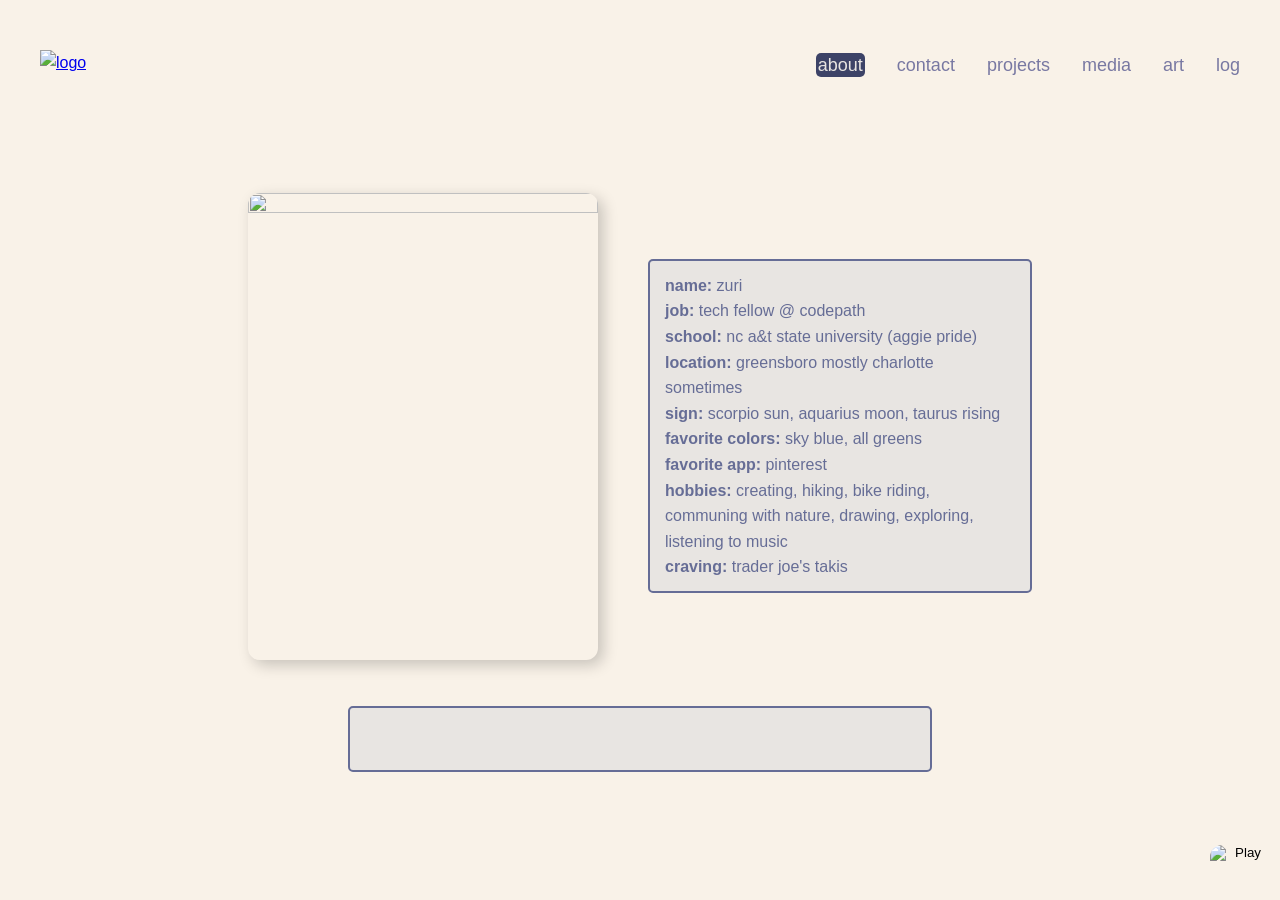
==== knowledgecodebase/zurisite1.5/about.html @ 896b9f81 "files for cli rag proj" ====
<!DOCTYPE html>
<html lang="en-US">
<head>
    <meta charset="UTF-8">
    <meta name="viewport" content="width=device-width, initial-scale=1.0">
    <meta name="view-transition" content="same-origin">
    <link rel="stylesheet" href="styles.css">
    <link rel="icon" type="image/png" href="assets/favicon.ico">
    <link rel="stylesheet" href="mediaqueries.css">
</head>
    <header class="bignav">
        <title>
            about
        </title>
        <a href="index.html">
            <img href="index.html" src="assets/myname.png" alt="logo" class="logo">
        </a>
        <nav>
            <ul class="nav-links">
                <li><a href="about.html" class="active">about</a></li>
                <li><a href="contact.html">contact</a></li>
                <li><a href="projects.html">projects</a></li>
                <li><a href="media.html">media</a></li>
                <li><a href="art.html">art</a></li>
                <li><a href="log.html">log</a></li>
            </ul>
        </nav> 
        <nav id="hamburger-nav">
            <div class="hamburger-menu">
                <div class="hamburger-icon" onclick="toggleMenu()">
                    <span></span>
                    <span></span>
                    <span></span>
                </div>
                <div class="menu-links">
                    <ul>
                        <li><a href="contact.html" onclick="toggleMenu()">contact</a></li>
                        <li><a href="projects.html" onclick="toggleMenu()">projects</a></li>
                        <li><a href="media.html" onclick="toggleMenu()">media</a></li>
                        <li><a href="art.html" onclick="toggleMenu()">art</a></li>
                        <li><a href="log.html" onclick="toggleMenu()">log</a></li>
                    </ul>
                </div>
            </div>
        </nav>
    </header>   
    <body>
        <div> 
            <style>
            h1 {
                border-radius: 12px;
                text-align: center;
                width: 450px;
                height: 65px;
                margin: auto;
                text-decoration: underline;
                }
            </style>
            <div class="music-player">
                <audio id="music" autoplay muted loop>
                    <source src="assets/songs/undercontrol.flac" type = "audio/flac">
                </audio>
                <button id="play-pause" onclick="toggleMusic()">
                    <img can-move id="play-icon" src="assets/voldown.png" alt="Play">
                </button>
            </div>
            <br>
            <div class="parent">
                    <p> 
                        <img src="assets/self.JPG" width="1440" height="1920" alt="" class="img-style"> 
                    </p>
                <div class="favorites-paragraph">
                    <p>
                    <strong>name:</strong> zuri
                    <br>
                    <strong>job:</strong> tech fellow @ codepath
                    <br>
                    <strong>school:</strong> nc a&t state university (aggie pride)
                    <br>
                    <strong>location:</strong> greensboro mostly charlotte sometimes
                    <br>
                    <strong>sign:</strong> scorpio sun, aquarius moon, taurus rising
                    <br>
                    <strong>favorite colors:</strong> sky blue, all greens
                    <br>
                    <strong>favorite app:</strong> pinterest
                    <br>
                    <strong>hobbies:</strong> creating, hiking, bike riding, communing with nature, drawing, exploring, listening to music
                    <br>
                    <strong>craving:</strong> trader joe's takis
                    </p>  
                </div>
            </div>
            <div class="about-paragraph">
                <p>
                    <strong>hey im zuri!</strong> this is my website or portfolio whatever you want to call it. i've always been a creative at heart, and 
                    this is a great way to bridge the gap between my hobbies and also to explore coding as an art form. there's a little bit of 
                    everything here, but of course new features/things are always being added so it will grow as i do. 
                    this site is supposed to serve as a hub for all of my projects, coding and otherwise. enjoy!
                </p>
            </div>
        </div>    
        <script src="script.js"></script>
        <script>
            const text = document.querySelector('.about-paragraph p')
            const fullText = text.textContent
            text.textContent = ''

            let i = 0
            const type = () => {
            if (i < fullText.length) {
                text.textContent += fullText[i]
                i++
                setTimeout(type, 30 + Math.random() * 60)
            }
            }
            type()
        </script>
    </body>
</html>
---- knowledgecodebase/zurisite1.5/styles.css ----
/*general styling*/
/*
h1 {
    border: 3px solid  #307848;
    border-radius: 12px;
    text-align: center;
    width: 450px;
    height: 65px;
    margin: auto;
    background-image: linear-gradient(#307848, #6bbd6f);
}
*/

h2{
    font-size: 24px;
    text-align:center;
    color:#666D96;

}

h3{
    font-size: 20px;
    text-align:center;
    color:#666D96;

}

h4{
    font-size: 16px;
    text-align:center;
    color:#666D96;

}

body {
    font-family:'Segoe UI', Tahoma, Verdana, sans-serif ;
    font-size: 16px;
    line-height: 1.6;
    margin: 0px;
    padding: 0px;
    background-color:#F9F2E8;
    color: #666D96;
    text-align: center;
    list-style: circle;
    
}


strong{
    font-family:sans-serif;
    text-align: center;
    font-size: 16px;
    color:#666D96;
}

small{
    font-style: italic;
}


/*socials for contact page*/
 p a{
    display:block; 
    text-decoration:double;
    color:#666D96;
    font-weight: bold;
    padding: 5px;
    transition: color 0.3s ease;
    border-radius: 5px;
    margin: 5px;
    align-items: center;
    gap: 8px;
    font-size: 35px;

}

p a:hover{
    color: #3d4367;

}



/*nav bar*/

.logo{
    width: 100px;
    height:auto;
    object-fit: contain;
    border-radius: 0;
    box-shadow: none;
    transition:  0.3s ease;
}

.logo:hover{
    transform: scale(1.5);

}




.bignav{
    top: 100%;
    display: flex;
    justify-content: space-between;
    align-items: center;
    gap: 20px;
    padding: 20px 40px;
    box-sizing: border-box;
    position: static;
    top: 0;
    z-index: 1000;
    font-weight: 400;
    
}



ul li a{
    list-style: none;
    color: #7878A2;
    text-decoration: none;
    font-size: 18px;
    transition: 0.3s;
    display: inline;
}

ul li a:hover{
    text-decoration: underline;
    color: #3d4367;
}

ul li a.active{
    background-color: #3d4367;          
    border-radius: 5px;     
    padding: 2px;
    color: #E8E5E2;
    text-decoration: none;
}


/*misellanious*/ 


section {
    padding:20px;
    text-align: center;

}

img {
    width: 35%;
    height: 25%;
    border-radius: 12px;
    max-width: 500px;
    object-fit:cover;
    
    
}

iframe{
    width: 50%;
    height: 500px;
    border-radius: 12px;
    margin: 0px;
    box-shadow: 5px 5px 15px rgba(0, 0, 0, 0.2);
}

hr{
    border-style: solid;
    color: #666D96;
}



/*classes*/

/*image style for about page*/
.img-style {
    width: 350px; /* Adjust based on actual image size */
    height: auto; /* Maintains aspect ratio */
    border-radius: 12px;
    box-shadow: 5px 5px 15px rgba(0, 0, 0, 0.2);
    object-fit: cover;

   
}



/*about me page*/
.favorites-paragraph{

    background-color: #E8E5E2;
    border: 2px solid #666D96;
    text-align: left;
    padding: 15px;
    border-radius: 5px;
    width: 350px; /* Make both sections the same width */
    height: 300px; /* Adjusts height dynamically */
    font-size: 16px;
    display: flex;
    flex-direction: column;
    justify-content: center;


}

.about-paragraph{
    width: 550px;
    height: auto;
    font-size: 16px;
    background-color: #E8E5E2;
    border: 2px solid #666D96;
    text-align: center;
    padding: 15px;
    border-radius: 5px;
    justify-content: center;
    margin: 0 auto;
    display: flex;


}

.parent{
    display: flex;
    justify-content: center;
    align-items: center; /* Centers items vertically */
    gap: 50px;
    flex-wrap: wrap; /* Ensures it adapts on smaller screens */
    margin: 25px 30px 30px 30px; 
    
}



.reg-paragraph{
    text-align: left;
    font-size: 12;
    font-weight:lighter;
    display:list-item;
}

.name-img{
    width: 35%;
    height: 25%;
    border-radius: 12px;
    max-width: 500px;
    object-fit: cover;
    transition: 0.5s ease-in-out;

}

.name-img:hover{
    transform: scale(1.2);

}


/*box at the top class*/
.myDiv {
    background-image: linear-gradient(#7f7068, #B6AD90);    
    text-align: center;
    font-size: 30px;
    padding:12px 12px;
    border-radius: 10px;
    /*display:list-item;*/
  }

.home-grid{
    display: grid;
    grid-template-columns: repeat(6, 1fr)                                                                                                                                                                                                                                                                                                                                                                                                                                                                             ;
    gap: 8px;
    padding: 10px;
}

.home-img{
    width: 50%;
    height: auto;
    align-items: center;
    transition: all 0.5s ease-in-out;

}

.home-img:hover{
    transform: scale(1.2);
    transition: all 0.5s ease-in-out;
}


.welcome-img{
    width: 150%;
    height: auto;
}


.contact-wrapper {
    display: flex;
    flex-direction: row;
    justify-content: center;
    align-items: flex-start;
    gap: 50px;
    margin: 35px auto;
    max-width: 600px;
    width: fit-content;
}

.contact-container {
    width: 250px;
    height: auto;
    margin: 0;                          /* was 35px auto */
    padding: 20px;
    background: #E8E5E2;
    border-radius: 15px;
    box-shadow: 7px 7px 25px rgba(0, 0, 0, 0.1);
}

.form-container {
    width: 250px;
    padding: 20px;
    background: #E8E5E2;
    border-radius: 15px;
    box-shadow: 7px 7px 25px rgba(0, 0, 0, 0.1);
}

.form-container form {
    display: flex;
    flex-direction: column;
    gap: 10px;
}

.form-container input,
.form-container textarea {
    color: #7878A2;
    width: 100%;
    padding: 8px 10px;
    border: none;
    border-radius: 8px;
    background: #f5f3f1;
    font-family: inherit;
    font-size: 0.85rem;
    box-sizing: border-box;
    outline: none;
}

.form-container button {
    align-self: center;
    padding: 3px 10px;
    color: #3d4367;
    border: none;
    background-color:#E8E5E2;
    font-family: inherit;
    font-size: 1 rem;
    cursor: pointer;
    box-shadow: none;
}

.form-container button:hover {
    text-decoration: underline;
}

/* burger menu */

#hamburger-nav{
    display: none;

}

.hamburger-menu{
    position: fixed;
    display: inline-block;
    top: 20px;
    right: 20px;
    margin: auto;
    z-index: 1000;
    transform: translateZ(0);
    
    

}

.hamburger-icon{
    display: flex;
    justify-content: flex-end;
    flex-direction: column;
    justify-content: space-between;
    height: 24px;
    width: 30px;
    cursor: pointer;

    
}

.hamburger-icon span{
    width: 100%;
    height: 2px;
    background-color: #7878A2;
    transition: all 0.3 ease-in-out;
    
}

.menu-links{
    position: fixed;
    top: 100%;
    right: 0;
    width: fit-content;
    max-height: 0;
    overflow: hidden;
    transition: all 0.3s ease-in-out;

}

.menu-links a{
    display: block;
    padding: 10px;
    text-align: center;
    font-size: 1.5 rem;
    color: #7878A2;
    text-decoration: none;
    transition: all 0.3 ease-in-out;
    
}

.menu-links li{
    list-style: none;
}

.menu-links.open{
    max-height: 300px;
    

}

.hamburger-icon.open span:first-child{
    transform: rotate(45deg) translate(10px, 5px);
}

.hamburger-icon.open span:nth-child(2){
    opacity: 0;
}
.hamburger-icon.open span:last-child{
    transform: rotate(-45deg) translate(10px, -5px);
}


.hamburger-icon span:first-child{
    transform: none;
}
.hamburger-icon span:first-child{
    opacity: 1;
}
.hamburger-icon span:first-child{
    transform: none;
}

.nav-links{
    display: flex;
    gap: 2rem;
    list-style: none;
    font-size: 1.5rem;
}

/*project page*/


.filter-bar {
    display: flex;
    gap: 8px;
    margin-bottom: 1.5rem;
    flex-wrap: wrap;
    justify-content: center;
}

.filter-btn {
    font-family: 'DM Mono', monospace;
    font-size: 12px;
    padding: 5px 14px;
    border-radius: 20px;
    border: 0.5px solid #b0adc8;
    background: transparent;
    color: #6b6894;
    cursor: pointer;
    transition: all 0.2s;
    letter-spacing: 0.03em;
    width: 75px;
    height: 40px;
}
.filter-btn:hover {
    background: #e8e4f5;
    color: #3d3a6b;
}
.filter-btn.active {
    background: #4a4478;
    color: #e8e4f8;
    border-color: #4a4478;
}
 
.cards-grid {
    display: grid;
    grid-template-columns: repeat(auto-fill, minmax(240px, 1fr));
    gap: 16px;
    padding: 10px;
}
 
.card-wrap {
    perspective: 900px;
    height: 220px;
}

.card-wrap.hidden {
    display: none;
}
 
.card-inner {
    width: 100%;
    height: 100%;
    position: relative;
    transform-style: preserve-3d;
    transition: transform 0.5s cubic-bezier(0.4, 0, 0.2, 1);
    cursor: pointer;
}
.card-wrap:hover .card-inner {
    transform: rotateY(180deg);
}
 
.card-face {
    position: absolute;
    width: 100%;
    height: 100%;
    backface-visibility: hidden;
    border-radius: 12px;
    border: 0.5px solid #FAF2E9;
    background: #E8E5E2;
    padding: 1.25rem;
    box-sizing: border-box;
    display: flex;
    flex-direction: column;
 
      /* =============================================
         BACKGROUND IMAGE — edit per card
         Replace 'none' with url('your-image.jpg')
         The overlay keeps text readable.
         ============================================= */
    background-image: none;
    background-size: cover;
    background-position: center;
}

    /* Semi-transparent overlay so text stays readable over images.
       Increase the alpha (last value) to darken more, e.g. rgba(245,243,235,0.88) */
.card-face::before {
    content: '';
    position: absolute;
    inset: 0;
    border-radius: 12px;
    background: rgba(245, 243, 235, 0.82);
    z-index: 0;
}

 /* Push all card content above the overlay */
.card-face > * {
    position: relative;
    z-index: 1;
}
    
 
.card-back {
    transform: rotateY(180deg);
}
 
.card-tag {
    font-family: 'DM Mono', monospace;
    font-size: 11px;
    letter-spacing: 0.06em;
    color: #7878A2;
    text-transform: lowercase;
    margin-bottom: auto;
}
 
.card-name {
    font-size: 20px;
    font-weight: 600;
    color: #666D96;
    margin: 0 0 6px;
    line-height: 1.2;
}
 
.card-stack {
    font-family: 'DM Mono', monospace;
    font-size: 11px;
    color: #7878A2;
    letter-spacing: 0.04em;
}
 
.card-desc {
    font-size: 13px;
    color: #7878A2;
    line-height: 1.6;
    flex: 1;
    margin: 0 0 1rem;
}
 
.github-link {
    display: inline-flex;
    align-items: center;
    gap: 6px;
    font-family: 'DM Mono', monospace;
    font-size: 11px;
    letter-spacing: 0.04em;
    color: #7878A2;
    text-decoration: none;
    border: 0.5px solid #666D96;
    border-radius: 6px;
    padding: 6px 12px;
    width: fit-content;
    transition: 0.35s;

    
}
.github-link:hover {
    background: #ede9f9;
}
 
.hint {
    font-family: 'DM Mono', monospace;
    font-size: 11px;
    color: #7878A2;
    text-align: right;
    margin-bottom: 0.75rem;
    letter-spacing: 0.03em;
    padding: 10px;
}

.project-paragraph{
    border: 5px outset #8A8C6F; 
    text-align: left;
    padding:10px 10px;
    margin-right: 30px;
    border-radius: 5px;
    width: 50%;
    float: left;
}


.project-grid{
    display:grid;
    grid-template-columns: repeat(2, 1fr);
    gap: 20px;
    margin: 20px;
}

@media (max-width:  768px){
    nav{
        display: none;
    }

    .project-grid{
        grid-template-columns: 1fr;
    }
}


.project-card{
    border: 2px solid #8A8C6F;
    background: #B6AD90;
    padding: 20px;
    border-radius: 12px;
    text-align:left;
}

.caption{
    color:#7878A2;
    font-weight:lighter;
    padding: 5px;
    text-align: center;
    gap: 8px;
    font-size: 15px;
}

.link a{
    color:#666D96;
    font-weight: 300px;
    transition: color 0.2s ease;
    font-size: 15px;
    text-align: center;
    text-decoration: none;


}

.link a:hover{
    border-radius: 10px;
    text-decoration: underline;
    filter: brightness(1.2);
}


/*animations*/

@keyframes fadeIn {
    from{
        opacity: 0;
    }
    to {
        opacity: 1;
    }
    
}

.fade-in{
    animation:fadeIn 1s ease-in-out;

}

.containerforproj{
    margin-top: 20px;
}

.log-container{
    display: flex;
    width: 700px;
    height: 500px;
    border-radius: 7px;
    box-shadow: 5px 5px 20px rgba(0, 0, 0, 0.2);
    position: relative;
    background-color: #E8E5E2;
    border:#666D96 solid 2px;
    margin: auto;
    
}

.log-content {
    flex: 1;
    padding: 10px;
    overflow-x: hidden;
    overflow-y: auto;
    color: #666D96;
    font-size: 16px;
}



    .log-content p {
        color:  #666D96;
        font-weight:600;
        font-size: 16px;
        line-height: 20px;
        letter-spacing: 0.4px;
        font-family:monospace;
        text-align: left;
        
        

    }

::-webkit-scrollbar{
    display: none;
    width: 10px;
    background-color: #7878A2;
}

::-webkit-scrollbar-thumb{
    background-color: #666D96;
    border-radius: 10px;
}

.img-style2{
    width: 100%; /* Adjust based on actual image size */
    height: auto; /* Maintains aspect ratio */
    border-radius: 12px;
    margin: auto;
    align-items: center;
}

.media-card{
    text-align: left;
    align-items: center;
    display: flex;
    gap: 10px;
}

.title-row{
    display: flex;
    align-items: center;
    gap: 10px;
}

svg{
    transition: 0.5s ease-in-out;

}

svg:hover{
    transform: scale(1.2);
    filter: brightness(1.2);
    
}



/*buttons
button{
    background-color: #FAF2E9;
    margin-top: 10px;
    width: 150px;
    height: 75px;
    color: #666D96;
    font-family:'Segoe UI', Tahoma, Verdana, sans-serif;
    text-align: center;
    border-radius: 17px;
    box-shadow: 5px 5px 15px rgba(0, 0, 0, 0.2);
    border:#FAF2E9;
    cursor: pointer;
    padding: 12px 20px;
}

button:hover{
    background-color: #E8E5E2;
    border-radius: 12px;

}
*/


.music-player{
    position: fixed;
    right: 40px;
    bottom: 25px;
    width: 30px;
    height: 30px;
    border: none;
    background: rgba(255, 255, 255, 0);
    z-index: 1000;


}

#play-pause img {
    border: none;
    cursor: pointer;
    width: 60px;
    height: 60px;
    display: block;
    padding: 0;
    transition: transform 0.3s ease, filter 0.3s ease; 
}

#play-pause img:hover {
    transform: scale(1.15); /* Scales the button up by 15% */
    filter: brightness(1.2); /* Slightly brightens the icon/image on hover */
}

    

#play-pause{
    background:none;
    border: none;
    padding: 0;
    margin: 0;
    cursor: pointer;
    display: block;
}



.masonry {
    /* Required styles */
    display: grid;
    overflow: hidden;
    gap: 10px; /* optional, but looks better */
    grid-template-columns: repeat(auto-fill, minmax(200px, 1fr));
    padding: 10px;

}

.frame {
    /* Required styles */
    position: relative; /* make frame position relative */
    aspect-ratio: var(--width) / var(--height);

    & img {
        width: 100%;
        height: 100%;
        object-fit: cover;
        display: block;
    }
}

.media-sibling{
    display:flex;
    flex-direction: column; 
    gap: 20px;
}

.media-parent{
    padding: 10px;
    margin: auto;
    display: flex;
    flex-direction: row;
    justify-content: center;
    gap: 30px;
}
---- knowledgecodebase/zurisite1.5/mediaqueries.css ----
@media screen and (max-width: 1200px){
    #bignav{
        display: none;

    }

    #hamburger-nav{
        display: flex;

    }
}

.contact-wrapper{
    flex-direction: row;
    align-items: center;
}
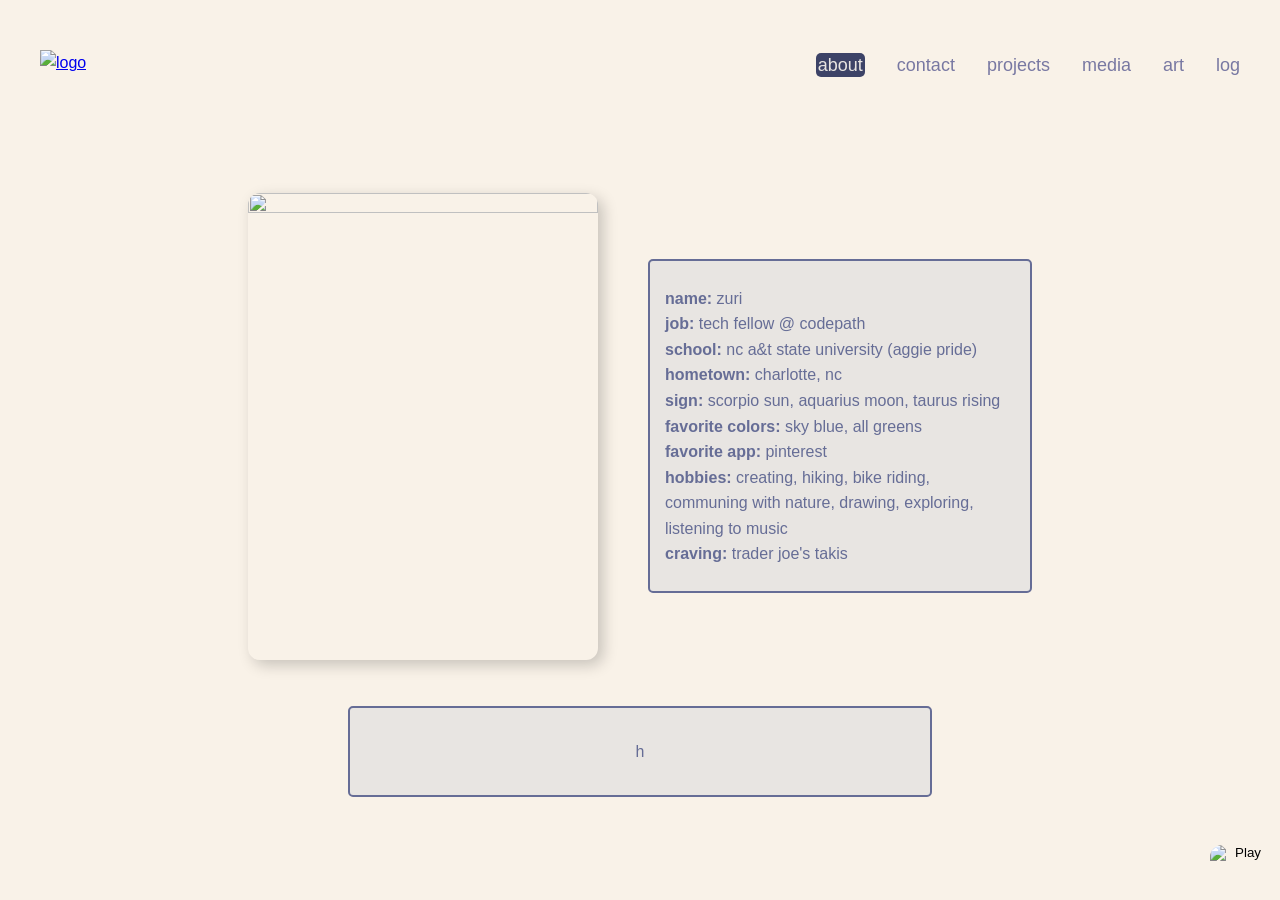
==== commit 477e3d59: "i keep having to reupload this corpus????" ====
--- a/knowledgecodebase/zurisite1.5/about.html
+++ b/knowledgecodebase/zurisite1.5/about.html
@@ -1,120 +1,110 @@
-<!DOCTYPE html>
-<html lang="en-US">
-<head>
-    <meta charset="UTF-8">
-    <meta name="viewport" content="width=device-width, initial-scale=1.0">
-    <meta name="view-transition" content="same-origin">
-    <link rel="stylesheet" href="styles.css">
-    <link rel="icon" type="image/png" href="assets/favicon.ico">
-    <link rel="stylesheet" href="mediaqueries.css">
-</head>
-    <header class="bignav">
-        <title>
-            about
-        </title>
-        <a href="index.html">
-            <img href="index.html" src="assets/myname.png" alt="logo" class="logo">
-        </a>
-        <nav>
-            <ul class="nav-links">
-                <li><a href="about.html" class="active">about</a></li>
-                <li><a href="contact.html">contact</a></li>
-                <li><a href="projects.html">projects</a></li>
-                <li><a href="media.html">media</a></li>
-                <li><a href="art.html">art</a></li>
-                <li><a href="log.html">log</a></li>
-            </ul>
-        </nav> 
-        <nav id="hamburger-nav">
-            <div class="hamburger-menu">
-                <div class="hamburger-icon" onclick="toggleMenu()">
-                    <span></span>
-                    <span></span>
-                    <span></span>
-                </div>
-                <div class="menu-links">
-                    <ul>
-                        <li><a href="contact.html" onclick="toggleMenu()">contact</a></li>
-                        <li><a href="projects.html" onclick="toggleMenu()">projects</a></li>
-                        <li><a href="media.html" onclick="toggleMenu()">media</a></li>
-                        <li><a href="art.html" onclick="toggleMenu()">art</a></li>
-                        <li><a href="log.html" onclick="toggleMenu()">log</a></li>
-                    </ul>
-                </div>
-            </div>
-        </nav>
-    </header>   
-    <body>
-        <div> 
-            <style>
-            h1 {
-                border-radius: 12px;
-                text-align: center;
-                width: 450px;
-                height: 65px;
-                margin: auto;
-                text-decoration: underline;
-                }
-            </style>
-            <div class="music-player">
-                <audio id="music" autoplay muted loop>
-                    <source src="assets/songs/undercontrol.flac" type = "audio/flac">
-                </audio>
-                <button id="play-pause" onclick="toggleMusic()">
-                    <img can-move id="play-icon" src="assets/voldown.png" alt="Play">
-                </button>
-            </div>
-            <br>
-            <div class="parent">
-                    <p> 
-                        <img src="assets/self.JPG" width="1440" height="1920" alt="" class="img-style"> 
-                    </p>
-                <div class="favorites-paragraph">
-                    <p>
-                    <strong>name:</strong> zuri
-                    <br>
-                    <strong>job:</strong> tech fellow @ codepath
-                    <br>
-                    <strong>school:</strong> nc a&t state university (aggie pride)
-                    <br>
-                    <strong>location:</strong> greensboro mostly charlotte sometimes
-                    <br>
-                    <strong>sign:</strong> scorpio sun, aquarius moon, taurus rising
-                    <br>
-                    <strong>favorite colors:</strong> sky blue, all greens
-                    <br>
-                    <strong>favorite app:</strong> pinterest
-                    <br>
-                    <strong>hobbies:</strong> creating, hiking, bike riding, communing with nature, drawing, exploring, listening to music
-                    <br>
-                    <strong>craving:</strong> trader joe's takis
-                    </p>  
-                </div>
-            </div>
-            <div class="about-paragraph">
-                <p>
-                    <strong>hey im zuri!</strong> this is my website or portfolio whatever you want to call it. i've always been a creative at heart, and 
-                    this is a great way to bridge the gap between my hobbies and also to explore coding as an art form. there's a little bit of 
-                    everything here, but of course new features/things are always being added so it will grow as i do. 
-                    this site is supposed to serve as a hub for all of my projects, coding and otherwise. enjoy!
-                </p>
-            </div>
-        </div>    
-        <script src="script.js"></script>
-        <script>
-            const text = document.querySelector('.about-paragraph p')
-            const fullText = text.textContent
-            text.textContent = ''
-
-            let i = 0
-            const type = () => {
-            if (i < fullText.length) {
-                text.textContent += fullText[i]
-                i++
-                setTimeout(type, 30 + Math.random() * 60)
-            }
-            }
-            type()
-        </script>
-    </body>
+<!DOCTYPE html>
+<html lang="en-US">
+<head>
+    <meta charset="UTF-8">
+    <meta name="viewport" content="width=device-width, initial-scale=1.0">
+    <meta name="view-transition" content="same-origin">
+    <link rel="stylesheet" href="styles.css">
+    <link rel="icon" type="image/png" href="assets/favicon.ico">
+    <link rel="stylesheet" href="mediaqueries.css">
+</head>
+    <header class="bignav">
+        <title>
+            about
+        </title>
+        <a href="index.html">
+            <img href="index.html" src="assets/myname.png" alt="logo" class="logo">
+        </a>
+        <nav>
+            <ul class="nav-links">
+                <li><a href="about.html" class="active">about</a></li>
+                <li><a href="contact.html">contact</a></li>
+                <li><a href="projects.html">projects</a></li>
+                <li><a href="media.html">media</a></li>
+                <li><a href="art.html">art</a></li>
+                <li><a href="log.html">log</a></li>
+            </ul>
+        </nav> 
+        <nav id="hamburger-nav">
+            <div class="hamburger-menu">
+                <div class="hamburger-icon" onclick="toggleMenu()">
+                    <span></span>
+                    <span></span>
+                    <span></span>
+                </div>
+                <div class="menu-links">
+                    <ul>
+                        <li><a href="contact.html" onclick="toggleMenu()">contact</a></li>
+                        <li><a href="projects.html" onclick="toggleMenu()">projects</a></li>
+                        <li><a href="media.html" onclick="toggleMenu()">media</a></li>
+                        <li><a href="art.html" onclick="toggleMenu()">art</a></li>
+                        <li><a href="log.html" onclick="toggleMenu()">log</a></li>
+                    </ul>
+                </div>
+            </div>
+        </nav>
+    </header>   
+    <body>
+        <div> 
+            <div class="music-player">
+                <audio id="music" autoplay muted loop>
+                    <source src="assets/songs/undercontrol.flac" type = "audio/flac">
+                </audio>
+                <button id="play-pause" onclick="toggleMusic()">
+                    <img can-move id="play-icon" src="assets/voldown.png" alt="Play">
+                </button>
+            </div>
+            <br>
+            <div class="parent">
+                    <p> 
+                        <img src="assets/self.JPG" width="1440" height="1920" alt="" class="img-style"> 
+                    </p>
+                <div class="favorites-paragraph">
+                    <p>
+                    <strong>name:</strong> zuri
+                    <br>
+                    <strong>job:</strong> tech fellow @ codepath
+                    <br>
+                    <strong>school:</strong> nc a&t state university (aggie pride)
+                    <br>
+                    <strong>hometown:</strong> charlotte, nc
+                    <br>
+                    <strong>sign:</strong> scorpio sun, aquarius moon, taurus rising
+                    <br>
+                    <strong>favorite colors:</strong> sky blue, all greens
+                    <br>
+                    <strong>favorite app:</strong> pinterest
+                    <br>
+                    <strong>hobbies:</strong> creating, hiking, bike riding, communing with nature, drawing, exploring, listening to music
+                    <br>
+                    <strong>craving:</strong> trader joe's takis
+                    </p>  
+                </div>
+            </div>
+            <div class="about-paragraph">
+                <p>
+                    hey im zuri! this is my website or portfolio whatever you want to call it. i've always been a creative at heart, and 
+                    this is a great way to bridge the gap between my hobbies and also to explore coding as an art form. there's a little bit of 
+                    everything here, but of course new features/things are always being added so it will grow as i do. 
+                    this site is supposed to serve as a hub for all of my projects, coding and otherwise. enjoy!
+                </p>
+            </div>
+        </div>    
+        <script src="script.js"></script>
+        <script>
+            const text = document.querySelector('.about-paragraph p')
+            const fullText = text.textContent
+            text.textContent = ''
+
+            let i = 0
+            const type = () => {
+            if (i < fullText.length) {
+                text.textContent += fullText[i]
+                i++
+                setTimeout(type, 30 + Math.random() * 60)
+            }
+            }
+            type()
+        </script>
+    </body>
 </html>
--- a/knowledgecodebase/zurisite1.5/styles.css
+++ b/knowledgecodebase/zurisite1.5/styles.css
@@ -1,904 +1,904 @@
-
-/*general styling*/
-/*
-h1 {
-    border: 3px solid  #307848;
-    border-radius: 12px;
-    text-align: center;
-    width: 450px;
-    height: 65px;
-    margin: auto;
-    background-image: linear-gradient(#307848, #6bbd6f);
-}
-*/
-
-h2{
-    font-size: 24px;
-    text-align:center;
-    color:#666D96;
-
-}
-
-h3{
-    font-size: 20px;
-    text-align:center;
-    color:#666D96;
-
-}
-
-h4{
-    font-size: 16px;
-    text-align:center;
-    color:#666D96;
-
-}
-
-body {
-    font-family:'Segoe UI', Tahoma, Verdana, sans-serif ;
-    font-size: 16px;
-    line-height: 1.6;
-    margin: 0px;
-    padding: 0px;
-    background-color:#F9F2E8;
-    color: #666D96;
-    text-align: center;
-    list-style: circle;
-    
-}
-
-
-strong{
-    font-family:sans-serif;
-    text-align: center;
-    font-size: 16px;
-    color:#666D96;
-}
-
-small{
-    font-style: italic;
-}
-
-
-/*socials for contact page*/
- p a{
-    display:block; 
-    text-decoration:double;
-    color:#666D96;
-    font-weight: bold;
-    padding: 5px;
-    transition: color 0.3s ease;
-    border-radius: 5px;
-    margin: 5px;
-    align-items: center;
-    gap: 8px;
-    font-size: 35px;
-
-}
-
-p a:hover{
-    color: #3d4367;
-
-}
-
-
-
-/*nav bar*/
-
-.logo{
-    width: 100px;
-    height:auto;
-    object-fit: contain;
-    border-radius: 0;
-    box-shadow: none;
-    transition:  0.3s ease;
-}
-
-.logo:hover{
-    transform: scale(1.5);
-
-}
-
-
-
-
-.bignav{
-    top: 100%;
-    display: flex;
-    justify-content: space-between;
-    align-items: center;
-    gap: 20px;
-    padding: 20px 40px;
-    box-sizing: border-box;
-    position: static;
-    top: 0;
-    z-index: 1000;
-    font-weight: 400;
-    
-}
-
-
-
-ul li a{
-    list-style: none;
-    color: #7878A2;
-    text-decoration: none;
-    font-size: 18px;
-    transition: 0.3s;
-    display: inline;
-}
-
-ul li a:hover{
-    text-decoration: underline;
-    color: #3d4367;
-}
-
-ul li a.active{
-    background-color: #3d4367;          
-    border-radius: 5px;     
-    padding: 2px;
-    color: #E8E5E2;
-    text-decoration: none;
-}
-
-
-/*misellanious*/ 
-
-
-section {
-    padding:20px;
-    text-align: center;
-
-}
-
-img {
-    width: 35%;
-    height: 25%;
-    border-radius: 12px;
-    max-width: 500px;
-    object-fit:cover;
-    
-    
-}
-
-iframe{
-    width: 50%;
-    height: 500px;
-    border-radius: 12px;
-    margin: 0px;
-    box-shadow: 5px 5px 15px rgba(0, 0, 0, 0.2);
-}
-
-hr{
-    border-style: solid;
-    color: #666D96;
-}
-
-
-
-/*classes*/
-
-/*image style for about page*/
-.img-style {
-    width: 350px; /* Adjust based on actual image size */
-    height: auto; /* Maintains aspect ratio */
-    border-radius: 12px;
-    box-shadow: 5px 5px 15px rgba(0, 0, 0, 0.2);
-    object-fit: cover;
-
-   
-}
-
-
-
-/*about me page*/
-.favorites-paragraph{
-
-    background-color: #E8E5E2;
-    border: 2px solid #666D96;
-    text-align: left;
-    padding: 15px;
-    border-radius: 5px;
-    width: 350px; /* Make both sections the same width */
-    height: 300px; /* Adjusts height dynamically */
-    font-size: 16px;
-    display: flex;
-    flex-direction: column;
-    justify-content: center;
-
-
-}
-
-.about-paragraph{
-    width: 550px;
-    height: auto;
-    font-size: 16px;
-    background-color: #E8E5E2;
-    border: 2px solid #666D96;
-    text-align: center;
-    padding: 15px;
-    border-radius: 5px;
-    justify-content: center;
-    margin: 0 auto;
-    display: flex;
-
-
-}
-
-.parent{
-    display: flex;
-    justify-content: center;
-    align-items: center; /* Centers items vertically */
-    gap: 50px;
-    flex-wrap: wrap; /* Ensures it adapts on smaller screens */
-    margin: 25px 30px 30px 30px; 
-    
-}
-
-
-
-.reg-paragraph{
-    text-align: left;
-    font-size: 12;
-    font-weight:lighter;
-    display:list-item;
-}
-
-.name-img{
-    width: 35%;
-    height: 25%;
-    border-radius: 12px;
-    max-width: 500px;
-    object-fit: cover;
-    transition: 0.5s ease-in-out;
-
-}
-
-.name-img:hover{
-    transform: scale(1.2);
-
-}
-
-
-/*box at the top class*/
-.myDiv {
-    background-image: linear-gradient(#7f7068, #B6AD90);    
-    text-align: center;
-    font-size: 30px;
-    padding:12px 12px;
-    border-radius: 10px;
-    /*display:list-item;*/
-  }
-
-.home-grid{
-    display: grid;
-    grid-template-columns: repeat(6, 1fr)                                                                                                                                                                                                                                                                                                                                                                                                                                                                             ;
-    gap: 8px;
-    padding: 10px;
-}
-
-.home-img{
-    width: 50%;
-    height: auto;
-    align-items: center;
-    transition: all 0.5s ease-in-out;
-
-}
-
-.home-img:hover{
-    transform: scale(1.2);
-    transition: all 0.5s ease-in-out;
-}
-
-
-.welcome-img{
-    width: 150%;
-    height: auto;
-}
-
-
-.contact-wrapper {
-    display: flex;
-    flex-direction: row;
-    justify-content: center;
-    align-items: flex-start;
-    gap: 50px;
-    margin: 35px auto;
-    max-width: 600px;
-    width: fit-content;
-}
-
-.contact-container {
-    width: 250px;
-    height: auto;
-    margin: 0;                          /* was 35px auto */
-    padding: 20px;
-    background: #E8E5E2;
-    border-radius: 15px;
-    box-shadow: 7px 7px 25px rgba(0, 0, 0, 0.1);
-}
-
-.form-container {
-    width: 250px;
-    padding: 20px;
-    background: #E8E5E2;
-    border-radius: 15px;
-    box-shadow: 7px 7px 25px rgba(0, 0, 0, 0.1);
-}
-
-.form-container form {
-    display: flex;
-    flex-direction: column;
-    gap: 10px;
-}
-
-.form-container input,
-.form-container textarea {
-    color: #7878A2;
-    width: 100%;
-    padding: 8px 10px;
-    border: none;
-    border-radius: 8px;
-    background: #f5f3f1;
-    font-family: inherit;
-    font-size: 0.85rem;
-    box-sizing: border-box;
-    outline: none;
-}
-
-.form-container button {
-    align-self: center;
-    padding: 3px 10px;
-    color: #3d4367;
-    border: none;
-    background-color:#E8E5E2;
-    font-family: inherit;
-    font-size: 1 rem;
-    cursor: pointer;
-    box-shadow: none;
-}
-
-.form-container button:hover {
-    text-decoration: underline;
-}
-
-/* burger menu */
-
-#hamburger-nav{
-    display: none;
-
-}
-
-.hamburger-menu{
-    position: fixed;
-    display: inline-block;
-    top: 20px;
-    right: 20px;
-    margin: auto;
-    z-index: 1000;
-    transform: translateZ(0);
-    
-    
-
-}
-
-.hamburger-icon{
-    display: flex;
-    justify-content: flex-end;
-    flex-direction: column;
-    justify-content: space-between;
-    height: 24px;
-    width: 30px;
-    cursor: pointer;
-
-    
-}
-
-.hamburger-icon span{
-    width: 100%;
-    height: 2px;
-    background-color: #7878A2;
-    transition: all 0.3 ease-in-out;
-    
-}
-
-.menu-links{
-    position: fixed;
-    top: 100%;
-    right: 0;
-    width: fit-content;
-    max-height: 0;
-    overflow: hidden;
-    transition: all 0.3s ease-in-out;
-
-}
-
-.menu-links a{
-    display: block;
-    padding: 10px;
-    text-align: center;
-    font-size: 1.5 rem;
-    color: #7878A2;
-    text-decoration: none;
-    transition: all 0.3 ease-in-out;
-    
-}
-
-.menu-links li{
-    list-style: none;
-}
-
-.menu-links.open{
-    max-height: 300px;
-    
-
-}
-
-.hamburger-icon.open span:first-child{
-    transform: rotate(45deg) translate(10px, 5px);
-}
-
-.hamburger-icon.open span:nth-child(2){
-    opacity: 0;
-}
-.hamburger-icon.open span:last-child{
-    transform: rotate(-45deg) translate(10px, -5px);
-}
-
-
-.hamburger-icon span:first-child{
-    transform: none;
-}
-.hamburger-icon span:first-child{
-    opacity: 1;
-}
-.hamburger-icon span:first-child{
-    transform: none;
-}
-
-.nav-links{
-    display: flex;
-    gap: 2rem;
-    list-style: none;
-    font-size: 1.5rem;
-}
-
-/*project page*/
-
-
-.filter-bar {
-    display: flex;
-    gap: 8px;
-    margin-bottom: 1.5rem;
-    flex-wrap: wrap;
-    justify-content: center;
-}
-
-.filter-btn {
-    font-family: 'DM Mono', monospace;
-    font-size: 12px;
-    padding: 5px 14px;
-    border-radius: 20px;
-    border: 0.5px solid #b0adc8;
-    background: transparent;
-    color: #6b6894;
-    cursor: pointer;
-    transition: all 0.2s;
-    letter-spacing: 0.03em;
-    width: 75px;
-    height: 40px;
-}
-.filter-btn:hover {
-    background: #e8e4f5;
-    color: #3d3a6b;
-}
-.filter-btn.active {
-    background: #4a4478;
-    color: #e8e4f8;
-    border-color: #4a4478;
-}
- 
-.cards-grid {
-    display: grid;
-    grid-template-columns: repeat(auto-fill, minmax(240px, 1fr));
-    gap: 16px;
-    padding: 10px;
-}
- 
-.card-wrap {
-    perspective: 900px;
-    height: 220px;
-}
-
-.card-wrap.hidden {
-    display: none;
-}
- 
-.card-inner {
-    width: 100%;
-    height: 100%;
-    position: relative;
-    transform-style: preserve-3d;
-    transition: transform 0.5s cubic-bezier(0.4, 0, 0.2, 1);
-    cursor: pointer;
-}
-.card-wrap:hover .card-inner {
-    transform: rotateY(180deg);
-}
- 
-.card-face {
-    position: absolute;
-    width: 100%;
-    height: 100%;
-    backface-visibility: hidden;
-    border-radius: 12px;
-    border: 0.5px solid #FAF2E9;
-    background: #E8E5E2;
-    padding: 1.25rem;
-    box-sizing: border-box;
-    display: flex;
-    flex-direction: column;
- 
-      /* =============================================
-         BACKGROUND IMAGE — edit per card
-         Replace 'none' with url('your-image.jpg')
-         The overlay keeps text readable.
-         ============================================= */
-    background-image: none;
-    background-size: cover;
-    background-position: center;
-}
-
-    /* Semi-transparent overlay so text stays readable over images.
-       Increase the alpha (last value) to darken more, e.g. rgba(245,243,235,0.88) */
-.card-face::before {
-    content: '';
-    position: absolute;
-    inset: 0;
-    border-radius: 12px;
-    background: rgba(245, 243, 235, 0.82);
-    z-index: 0;
-}
-
- /* Push all card content above the overlay */
-.card-face > * {
-    position: relative;
-    z-index: 1;
-}
-    
- 
-.card-back {
-    transform: rotateY(180deg);
-}
- 
-.card-tag {
-    font-family: 'DM Mono', monospace;
-    font-size: 11px;
-    letter-spacing: 0.06em;
-    color: #7878A2;
-    text-transform: lowercase;
-    margin-bottom: auto;
-}
- 
-.card-name {
-    font-size: 20px;
-    font-weight: 600;
-    color: #666D96;
-    margin: 0 0 6px;
-    line-height: 1.2;
-}
- 
-.card-stack {
-    font-family: 'DM Mono', monospace;
-    font-size: 11px;
-    color: #7878A2;
-    letter-spacing: 0.04em;
-}
- 
-.card-desc {
-    font-size: 13px;
-    color: #7878A2;
-    line-height: 1.6;
-    flex: 1;
-    margin: 0 0 1rem;
-}
- 
-.github-link {
-    display: inline-flex;
-    align-items: center;
-    gap: 6px;
-    font-family: 'DM Mono', monospace;
-    font-size: 11px;
-    letter-spacing: 0.04em;
-    color: #7878A2;
-    text-decoration: none;
-    border: 0.5px solid #666D96;
-    border-radius: 6px;
-    padding: 6px 12px;
-    width: fit-content;
-    transition: 0.35s;
-
-    
-}
-.github-link:hover {
-    background: #ede9f9;
-}
- 
-.hint {
-    font-family: 'DM Mono', monospace;
-    font-size: 11px;
-    color: #7878A2;
-    text-align: right;
-    margin-bottom: 0.75rem;
-    letter-spacing: 0.03em;
-    padding: 10px;
-}
-
-.project-paragraph{
-    border: 5px outset #8A8C6F; 
-    text-align: left;
-    padding:10px 10px;
-    margin-right: 30px;
-    border-radius: 5px;
-    width: 50%;
-    float: left;
-}
-
-
-.project-grid{
-    display:grid;
-    grid-template-columns: repeat(2, 1fr);
-    gap: 20px;
-    margin: 20px;
-}
-
-@media (max-width:  768px){
-    nav{
-        display: none;
-    }
-
-    .project-grid{
-        grid-template-columns: 1fr;
-    }
-}
-
-
-.project-card{
-    border: 2px solid #8A8C6F;
-    background: #B6AD90;
-    padding: 20px;
-    border-radius: 12px;
-    text-align:left;
-}
-
-.caption{
-    color:#7878A2;
-    font-weight:lighter;
-    padding: 5px;
-    text-align: center;
-    gap: 8px;
-    font-size: 15px;
-}
-
-.link a{
-    color:#666D96;
-    font-weight: 300px;
-    transition: color 0.2s ease;
-    font-size: 15px;
-    text-align: center;
-    text-decoration: none;
-
-
-}
-
-.link a:hover{
-    border-radius: 10px;
-    text-decoration: underline;
-    filter: brightness(1.2);
-}
-
-
-/*animations*/
-
-@keyframes fadeIn {
-    from{
-        opacity: 0;
-    }
-    to {
-        opacity: 1;
-    }
-    
-}
-
-.fade-in{
-    animation:fadeIn 1s ease-in-out;
-
-}
-
-.containerforproj{
-    margin-top: 20px;
-}
-
-.log-container{
-    display: flex;
-    width: 700px;
-    height: 500px;
-    border-radius: 7px;
-    box-shadow: 5px 5px 20px rgba(0, 0, 0, 0.2);
-    position: relative;
-    background-color: #E8E5E2;
-    border:#666D96 solid 2px;
-    margin: auto;
-    
-}
-
-.log-content {
-    flex: 1;
-    padding: 10px;
-    overflow-x: hidden;
-    overflow-y: auto;
-    color: #666D96;
-    font-size: 16px;
-}
-
-
-
-    .log-content p {
-        color:  #666D96;
-        font-weight:600;
-        font-size: 16px;
-        line-height: 20px;
-        letter-spacing: 0.4px;
-        font-family:monospace;
-        text-align: left;
-        
-        
-
-    }
-
-::-webkit-scrollbar{
-    display: none;
-    width: 10px;
-    background-color: #7878A2;
-}
-
-::-webkit-scrollbar-thumb{
-    background-color: #666D96;
-    border-radius: 10px;
-}
-
-.img-style2{
-    width: 100%; /* Adjust based on actual image size */
-    height: auto; /* Maintains aspect ratio */
-    border-radius: 12px;
-    margin: auto;
-    align-items: center;
-}
-
-.media-card{
-    text-align: left;
-    align-items: center;
-    display: flex;
-    gap: 10px;
-}
-
-.title-row{
-    display: flex;
-    align-items: center;
-    gap: 10px;
-}
-
-svg{
-    transition: 0.5s ease-in-out;
-
-}
-
-svg:hover{
-    transform: scale(1.2);
-    filter: brightness(1.2);
-    
-}
-
-
-
-/*buttons
-button{
-    background-color: #FAF2E9;
-    margin-top: 10px;
-    width: 150px;
-    height: 75px;
-    color: #666D96;
-    font-family:'Segoe UI', Tahoma, Verdana, sans-serif;
-    text-align: center;
-    border-radius: 17px;
-    box-shadow: 5px 5px 15px rgba(0, 0, 0, 0.2);
-    border:#FAF2E9;
-    cursor: pointer;
-    padding: 12px 20px;
-}
-
-button:hover{
-    background-color: #E8E5E2;
-    border-radius: 12px;
-
-}
-*/
-
-
-.music-player{
-    position: fixed;
-    right: 40px;
-    bottom: 25px;
-    width: 30px;
-    height: 30px;
-    border: none;
-    background: rgba(255, 255, 255, 0);
-    z-index: 1000;
-
-
-}
-
-#play-pause img {
-    border: none;
-    cursor: pointer;
-    width: 60px;
-    height: 60px;
-    display: block;
-    padding: 0;
-    transition: transform 0.3s ease, filter 0.3s ease; 
-}
-
-#play-pause img:hover {
-    transform: scale(1.15); /* Scales the button up by 15% */
-    filter: brightness(1.2); /* Slightly brightens the icon/image on hover */
-}
-
-    
-
-#play-pause{
-    background:none;
-    border: none;
-    padding: 0;
-    margin: 0;
-    cursor: pointer;
-    display: block;
-}
-
-
-
-.masonry {
-    /* Required styles */
-    display: grid;
-    overflow: hidden;
-    gap: 10px; /* optional, but looks better */
-    grid-template-columns: repeat(auto-fill, minmax(200px, 1fr));
-    padding: 10px;
-
-}
-
-.frame {
-    /* Required styles */
-    position: relative; /* make frame position relative */
-    aspect-ratio: var(--width) / var(--height);
-
-    & img {
-        width: 100%;
-        height: 100%;
-        object-fit: cover;
-        display: block;
-    }
-}
-
-.media-sibling{
-    display:flex;
-    flex-direction: column; 
-    gap: 20px;
-}
-
-.media-parent{
-    padding: 10px;
-    margin: auto;
-    display: flex;
-    flex-direction: row;
-    justify-content: center;
-    gap: 30px;
+
+/*general styling*/
+/*
+h1 {
+    border: 3px solid  #307848;
+    border-radius: 12px;
+    text-align: center;
+    width: 450px;
+    height: 65px;
+    margin: auto;
+    background-image: linear-gradient(#307848, #6bbd6f);
+}
+*/
+
+h2{
+    font-size: 24px;
+    text-align:center;
+    color:#666D96;
+
+}
+
+h3{
+    font-size: 20px;
+    text-align:center;
+    color:#666D96;
+
+}
+
+h4{
+    font-size: 16px;
+    text-align:center;
+    color:#666D96;
+
+}
+
+body {
+    font-family:'Segoe UI', Tahoma, Verdana, sans-serif ;
+    font-size: 16px;
+    line-height: 1.6;
+    margin: 0px;
+    padding: 0px;
+    background-color:#F9F2E8;
+    color: #666D96;
+    text-align: center;
+    list-style: circle;
+    
+}
+
+
+strong{
+    font-family:sans-serif;
+    text-align: center;
+    font-size: 16px;
+    color:#666D96;
+}
+
+small{
+    font-style: italic;
+}
+
+
+/*socials for contact page*/
+ p a{
+    display:block; 
+    text-decoration:double;
+    color:#666D96;
+    font-weight: bold;
+    padding: 5px;
+    transition: color 0.3s ease;
+    border-radius: 5px;
+    margin: 5px;
+    align-items: center;
+    gap: 8px;
+    font-size: 35px;
+
+}
+
+p a:hover{
+    color: #3d4367;
+
+}
+
+
+
+/*nav bar*/
+
+.logo{
+    width: 100px;
+    height:auto;
+    object-fit: contain;
+    border-radius: 0;
+    box-shadow: none;
+    transition:  0.3s ease;
+}
+
+.logo:hover{
+    transform: scale(1.5);
+
+}
+
+
+
+
+.bignav{
+    top: 100%;
+    display: flex;
+    justify-content: space-between;
+    align-items: center;
+    gap: 20px;
+    padding: 20px 40px;
+    box-sizing: border-box;
+    position: static;
+    top: 0;
+    z-index: 1000;
+    font-weight: 400;
+    
+}
+
+
+
+ul li a{
+    list-style: none;
+    color: #7878A2;
+    text-decoration: none;
+    font-size: 18px;
+    transition: 0.3s;
+    display: inline;
+}
+
+ul li a:hover{
+    text-decoration: underline;
+    color: #3d4367;
+}
+
+ul li a.active{
+    background-color: #3d4367;          
+    border-radius: 5px;     
+    padding: 2px;
+    color: #E8E5E2;
+    text-decoration: none;
+}
+
+
+/*misellanious*/ 
+
+
+section {
+    padding:20px;
+    text-align: center;
+
+}
+
+img {
+    width: 35%;
+    height: 25%;
+    border-radius: 12px;
+    max-width: 500px;
+    object-fit:cover;
+    
+    
+}
+
+iframe{
+    width: 50%;
+    height: 500px;
+    border-radius: 12px;
+    margin: 0px;
+    box-shadow: 5px 5px 15px rgba(0, 0, 0, 0.2);
+}
+
+hr{
+    border-style: solid;
+    color: #666D96;
+}
+
+
+
+/*classes*/
+
+/*image style for about page*/
+.img-style {
+    width: 350px; /* Adjust based on actual image size */
+    height: auto; /* Maintains aspect ratio */
+    border-radius: 12px;
+    box-shadow: 5px 5px 15px rgba(0, 0, 0, 0.2);
+    object-fit: cover;
+
+   
+}
+
+
+
+/*about me page*/
+.favorites-paragraph{
+
+    background-color: #E8E5E2;
+    border: 2px solid #666D96;
+    text-align: left;
+    padding: 15px;
+    border-radius: 5px;
+    width: 350px; /* Make both sections the same width */
+    height: 300px; /* Adjusts height dynamically */
+    font-size: 16px;
+    display: flex;
+    flex-direction: column;
+    justify-content: center;
+
+
+}
+
+.about-paragraph{
+    width: 550px;
+    height: auto;
+    font-size: 16px;
+    background-color: #E8E5E2;
+    border: 2px solid #666D96;
+    text-align: center;
+    padding: 15px;
+    border-radius: 5px;
+    justify-content: center;
+    margin: 0 auto;
+    display: flex;
+
+
+}
+
+.parent{
+    display: flex;
+    justify-content: center;
+    align-items: center; /* Centers items vertically */
+    gap: 50px;
+    flex-wrap: wrap; /* Ensures it adapts on smaller screens */
+    margin: 25px 30px 30px 30px; 
+    
+}
+
+
+
+.reg-paragraph{
+    text-align: left;
+    font-size: 12;
+    font-weight:lighter;
+    display:list-item;
+}
+
+.name-img{
+    width: 35%;
+    height: 25%;
+    border-radius: 12px;
+    max-width: 500px;
+    object-fit: cover;
+    transition: 0.5s ease-in-out;
+
+}
+
+.name-img:hover{
+    transform: scale(1.2);
+
+}
+
+
+/*box at the top class*/
+.myDiv {
+    background-image: linear-gradient(#7f7068, #B6AD90);    
+    text-align: center;
+    font-size: 30px;
+    padding:12px 12px;
+    border-radius: 10px;
+    /*display:list-item;*/
+  }
+
+.home-grid{
+    display: grid;
+    grid-template-columns: repeat(6, 1fr)                                                                                                                                                                                                                                                                                                                                                                                                                                                                             ;
+    gap: 8px;
+    padding: 10px;
+}
+
+.home-img{
+    width: 50%;
+    height: auto;
+    align-items: center;
+    transition: all 0.5s ease-in-out;
+
+}
+
+.home-img:hover{
+    transform: scale(1.2);
+    transition: all 0.5s ease-in-out;
+}
+
+
+.welcome-img{
+    width: 150%;
+    height: auto;
+}
+
+
+.contact-wrapper {
+    display: flex;
+    flex-direction: row;
+    justify-content: center;
+    align-items: flex-start;
+    gap: 50px;
+    margin: 35px auto;
+    max-width: 600px;
+    width: fit-content;
+}
+
+.contact-container {
+    width: 250px;
+    height: auto;
+    margin: 0;                          /* was 35px auto */
+    padding: 20px;
+    background: #E8E5E2;
+    border-radius: 15px;
+    box-shadow: 7px 7px 25px rgba(0, 0, 0, 0.1);
+}
+
+.form-container {
+    width: 250px;
+    padding: 20px;
+    background: #E8E5E2;
+    border-radius: 15px;
+    box-shadow: 7px 7px 25px rgba(0, 0, 0, 0.1);
+}
+
+.form-container form {
+    display: flex;
+    flex-direction: column;
+    gap: 10px;
+}
+
+.form-container input,
+.form-container textarea {
+    color: #7878A2;
+    width: 100%;
+    padding: 8px 10px;
+    border: none;
+    border-radius: 8px;
+    background: #f5f3f1;
+    font-family: inherit;
+    font-size: 0.85rem;
+    box-sizing: border-box;
+    outline: none;
+}
+
+.form-container button {
+    align-self: center;
+    padding: 3px 10px;
+    color: #3d4367;
+    border: none;
+    background-color:#E8E5E2;
+    font-family: inherit;
+    font-size: 1 rem;
+    cursor: pointer;
+    box-shadow: none;
+}
+
+.form-container button:hover {
+    text-decoration: underline;
+}
+
+/* burger menu */
+
+#hamburger-nav{
+    display: none;
+
+}
+
+.hamburger-menu{
+    position: fixed;
+    display: inline-block;
+    top: 20px;
+    right: 20px;
+    margin: auto;
+    z-index: 1000;
+    transform: translateZ(0);
+    
+    
+
+}
+
+.hamburger-icon{
+    display: flex;
+    justify-content: flex-end;
+    flex-direction: column;
+    justify-content: space-between;
+    height: 24px;
+    width: 30px;
+    cursor: pointer;
+
+    
+}
+
+.hamburger-icon span{
+    width: 100%;
+    height: 2px;
+    background-color: #7878A2;
+    transition: all 0.3 ease-in-out;
+    
+}
+
+.menu-links{
+    position: fixed;
+    top: 100%;
+    right: 0;
+    width: fit-content;
+    max-height: 0;
+    overflow: hidden;
+    transition: all 0.3s ease-in-out;
+
+}
+
+.menu-links a{
+    display: block;
+    padding: 10px;
+    text-align: center;
+    font-size: 1.5 rem;
+    color: #7878A2;
+    text-decoration: none;
+    transition: all 0.3 ease-in-out;
+    
+}
+
+.menu-links li{
+    list-style: none;
+}
+
+.menu-links.open{
+    max-height: 300px;
+    
+
+}
+
+.hamburger-icon.open span:first-child{
+    transform: rotate(45deg) translate(10px, 5px);
+}
+
+.hamburger-icon.open span:nth-child(2){
+    opacity: 0;
+}
+.hamburger-icon.open span:last-child{
+    transform: rotate(-45deg) translate(10px, -5px);
+}
+
+
+.hamburger-icon span:first-child{
+    transform: none;
+}
+.hamburger-icon span:first-child{
+    opacity: 1;
+}
+.hamburger-icon span:first-child{
+    transform: none;
+}
+
+.nav-links{
+    display: flex;
+    gap: 2rem;
+    list-style: none;
+    font-size: 1.5rem;
+}
+
+/*project page*/
+
+
+.filter-bar {
+    display: flex;
+    gap: 8px;
+    margin-bottom: 1.5rem;
+    flex-wrap: wrap;
+    justify-content: center;
+}
+
+.filter-btn {
+    font-family: 'DM Mono', monospace;
+    font-size: 12px;
+    padding: 5px 14px;
+    border-radius: 20px;
+    border: 0.5px solid #b0adc8;
+    background: transparent;
+    color: #6b6894;
+    cursor: pointer;
+    transition: all 0.2s;
+    letter-spacing: 0.03em;
+    width: 75px;
+    height: 40px;
+}
+.filter-btn:hover {
+    background: #e8e4f5;
+    color: #3d3a6b;
+}
+.filter-btn.active {
+    background: #4a4478;
+    color: #e8e4f8;
+    border-color: #4a4478;
+}
+ 
+.cards-grid {
+    display: grid;
+    grid-template-columns: repeat(auto-fill, minmax(240px, 1fr));
+    gap: 16px;
+    padding: 10px;
+}
+ 
+.card-wrap {
+    perspective: 900px;
+    height: 220px;
+}
+
+.card-wrap.hidden {
+    display: none;
+}
+ 
+.card-inner {
+    width: 100%;
+    height: 100%;
+    position: relative;
+    transform-style: preserve-3d;
+    transition: transform 0.5s cubic-bezier(0.4, 0, 0.2, 1);
+    cursor: pointer;
+}
+.card-wrap:hover .card-inner {
+    transform: rotateY(180deg);
+}
+ 
+.card-face {
+    position: absolute;
+    width: 100%;
+    height: 100%;
+    backface-visibility: hidden;
+    border-radius: 12px;
+    border: 0.5px solid #FAF2E9;
+    background: #E8E5E2;
+    padding: 1.25rem;
+    box-sizing: border-box;
+    display: flex;
+    flex-direction: column;
+ 
+      /* =============================================
+         BACKGROUND IMAGE — edit per card
+         Replace 'none' with url('your-image.jpg')
+         The overlay keeps text readable.
+         ============================================= */
+    background-image: none;
+    background-size: cover;
+    background-position: center;
+}
+
+    /* Semi-transparent overlay so text stays readable over images.
+       Increase the alpha (last value) to darken more, e.g. rgba(245,243,235,0.88) */
+.card-face::before {
+    content: '';
+    position: absolute;
+    inset: 0;
+    border-radius: 12px;
+    background: rgba(245, 243, 235, 0.82);
+    z-index: 0;
+}
+
+ /* Push all card content above the overlay */
+.card-face > * {
+    position: relative;
+    z-index: 1;
+}
+    
+ 
+.card-back {
+    transform: rotateY(180deg);
+}
+ 
+.card-tag {
+    font-family: 'DM Mono', monospace;
+    font-size: 11px;
+    letter-spacing: 0.06em;
+    color: #7878A2;
+    text-transform: lowercase;
+    margin-bottom: auto;
+}
+ 
+.card-name {
+    font-size: 20px;
+    font-weight: 600;
+    color: #666D96;
+    margin: 0 0 6px;
+    line-height: 1.2;
+}
+ 
+.card-stack {
+    font-family: 'DM Mono', monospace;
+    font-size: 11px;
+    color: #7878A2;
+    letter-spacing: 0.04em;
+}
+ 
+.card-desc {
+    font-size: 13px;
+    color: #7878A2;
+    line-height: 1.6;
+    flex: 1;
+    margin: 0 0 1rem;
+}
+ 
+.github-link {
+    display: inline-flex;
+    align-items: center;
+    gap: 6px;
+    font-family: 'DM Mono', monospace;
+    font-size: 11px;
+    letter-spacing: 0.04em;
+    color: #7878A2;
+    text-decoration: none;
+    border: 0.5px solid #666D96;
+    border-radius: 6px;
+    padding: 6px 12px;
+    width: fit-content;
+    transition: 0.35s;
+
+    
+}
+.github-link:hover {
+    background: #ede9f9;
+}
+ 
+.hint {
+    font-family: 'DM Mono', monospace;
+    font-size: 11px;
+    color: #7878A2;
+    text-align: right;
+    margin-bottom: 0.75rem;
+    letter-spacing: 0.03em;
+    padding: 10px;
+}
+
+.project-paragraph{
+    border: 5px outset #8A8C6F; 
+    text-align: left;
+    padding:10px 10px;
+    margin-right: 30px;
+    border-radius: 5px;
+    width: 50%;
+    float: left;
+}
+
+
+.project-grid{
+    display:grid;
+    grid-template-columns: repeat(2, 1fr);
+    gap: 20px;
+    margin: 20px;
+}
+
+@media (max-width:  768px){
+    nav{
+        display: none;
+    }
+
+    .project-grid{
+        grid-template-columns: 1fr;
+    }
+}
+
+
+.project-card{
+    border: 2px solid #8A8C6F;
+    background: #B6AD90;
+    padding: 20px;
+    border-radius: 12px;
+    text-align:left;
+}
+
+.caption{
+    color:#7878A2;
+    font-weight:lighter;
+    padding: 5px;
+    text-align: center;
+    gap: 8px;
+    font-size: 15px;
+}
+
+.link a{
+    color:#666D96;
+    font-weight: 300px;
+    transition: color 0.2s ease;
+    font-size: 15px;
+    text-align: center;
+    text-decoration: none;
+
+
+}
+
+.link a:hover{
+    border-radius: 10px;
+    text-decoration: underline;
+    filter: brightness(1.2);
+}
+
+
+/*animations*/
+
+@keyframes fadeIn {
+    from{
+        opacity: 0;
+    }
+    to {
+        opacity: 1;
+    }
+    
+}
+
+.fade-in{
+    animation:fadeIn 1s ease-in-out;
+
+}
+
+.containerforproj{
+    margin-top: 20px;
+}
+
+.log-container{
+    display: flex;
+    width: 700px;
+    height: 500px;
+    border-radius: 7px;
+    box-shadow: 5px 5px 20px rgba(0, 0, 0, 0.2);
+    position: relative;
+    background-color: #E8E5E2;
+    border:#666D96 solid 2px;
+    margin: auto;
+    
+}
+
+.log-content {
+    flex: 1;
+    padding: 10px;
+    overflow-x: hidden;
+    overflow-y: auto;
+    color: #666D96;
+    font-size: 16px;
+}
+
+
+
+    .log-content p {
+        color:  #666D96;
+        font-weight:600;
+        font-size: 16px;
+        line-height: 20px;
+        letter-spacing: 0.4px;
+        font-family:monospace;
+        text-align: left;
+        
+        
+
+    }
+
+::-webkit-scrollbar{
+    display: none;
+    width: 10px;
+    background-color: #7878A2;
+}
+
+::-webkit-scrollbar-thumb{
+    background-color: #666D96;
+    border-radius: 10px;
+}
+
+.img-style2{
+    width: 100%; /* Adjust based on actual image size */
+    height: auto; /* Maintains aspect ratio */
+    border-radius: 12px;
+    margin: auto;
+    align-items: center;
+}
+
+.media-card{
+    text-align: left;
+    align-items: center;
+    display: flex;
+    gap: 10px;
+}
+
+.title-row{
+    display: flex;
+    align-items: center;
+    gap: 10px;
+}
+
+svg{
+    transition: 0.5s ease-in-out;
+
+}
+
+svg:hover{
+    transform: scale(1.2);
+    filter: brightness(1.2);
+    
+}
+
+
+
+/*buttons
+button{
+    background-color: #FAF2E9;
+    margin-top: 10px;
+    width: 150px;
+    height: 75px;
+    color: #666D96;
+    font-family:'Segoe UI', Tahoma, Verdana, sans-serif;
+    text-align: center;
+    border-radius: 17px;
+    box-shadow: 5px 5px 15px rgba(0, 0, 0, 0.2);
+    border:#FAF2E9;
+    cursor: pointer;
+    padding: 12px 20px;
+}
+
+button:hover{
+    background-color: #E8E5E2;
+    border-radius: 12px;
+
+}
+*/
+
+
+.music-player{
+    position: fixed;
+    right: 40px;
+    bottom: 25px;
+    width: 30px;
+    height: 30px;
+    border: none;
+    background: rgba(255, 255, 255, 0);
+    z-index: 1000;
+
+
+}
+
+#play-pause img {
+    border: none;
+    cursor: pointer;
+    width: 60px;
+    height: 60px;
+    display: block;
+    padding: 0;
+    transition: transform 0.3s ease, filter 0.3s ease; 
+}
+
+#play-pause img:hover {
+    transform: scale(1.15); /* Scales the button up by 15% */
+    filter: brightness(1.2); /* Slightly brightens the icon/image on hover */
+}
+
+    
+
+#play-pause{
+    background:none;
+    border: none;
+    padding: 0;
+    margin: 0;
+    cursor: pointer;
+    display: block;
+}
+
+
+
+.masonry {
+    /* Required styles */
+    display: grid;
+    overflow: hidden;
+    gap: 10px; /* optional, but looks better */
+    grid-template-columns: repeat(auto-fill, minmax(200px, 1fr));
+    padding: 10px;
+
+}
+
+.frame {
+    /* Required styles */
+    position: relative; /* make frame position relative */
+    aspect-ratio: var(--width) / var(--height);
+
+    & img {
+        width: 100%;
+        height: 100%;
+        object-fit: cover;
+        display: block;
+    }
+}
+
+.media-sibling{
+    display:flex;
+    flex-direction: column; 
+    gap: 20px;
+}
+
+.media-parent{
+    padding: 10px;
+    margin: auto;
+    display: flex;
+    flex-direction: row;
+    justify-content: center;
+    gap: 30px;
 }
